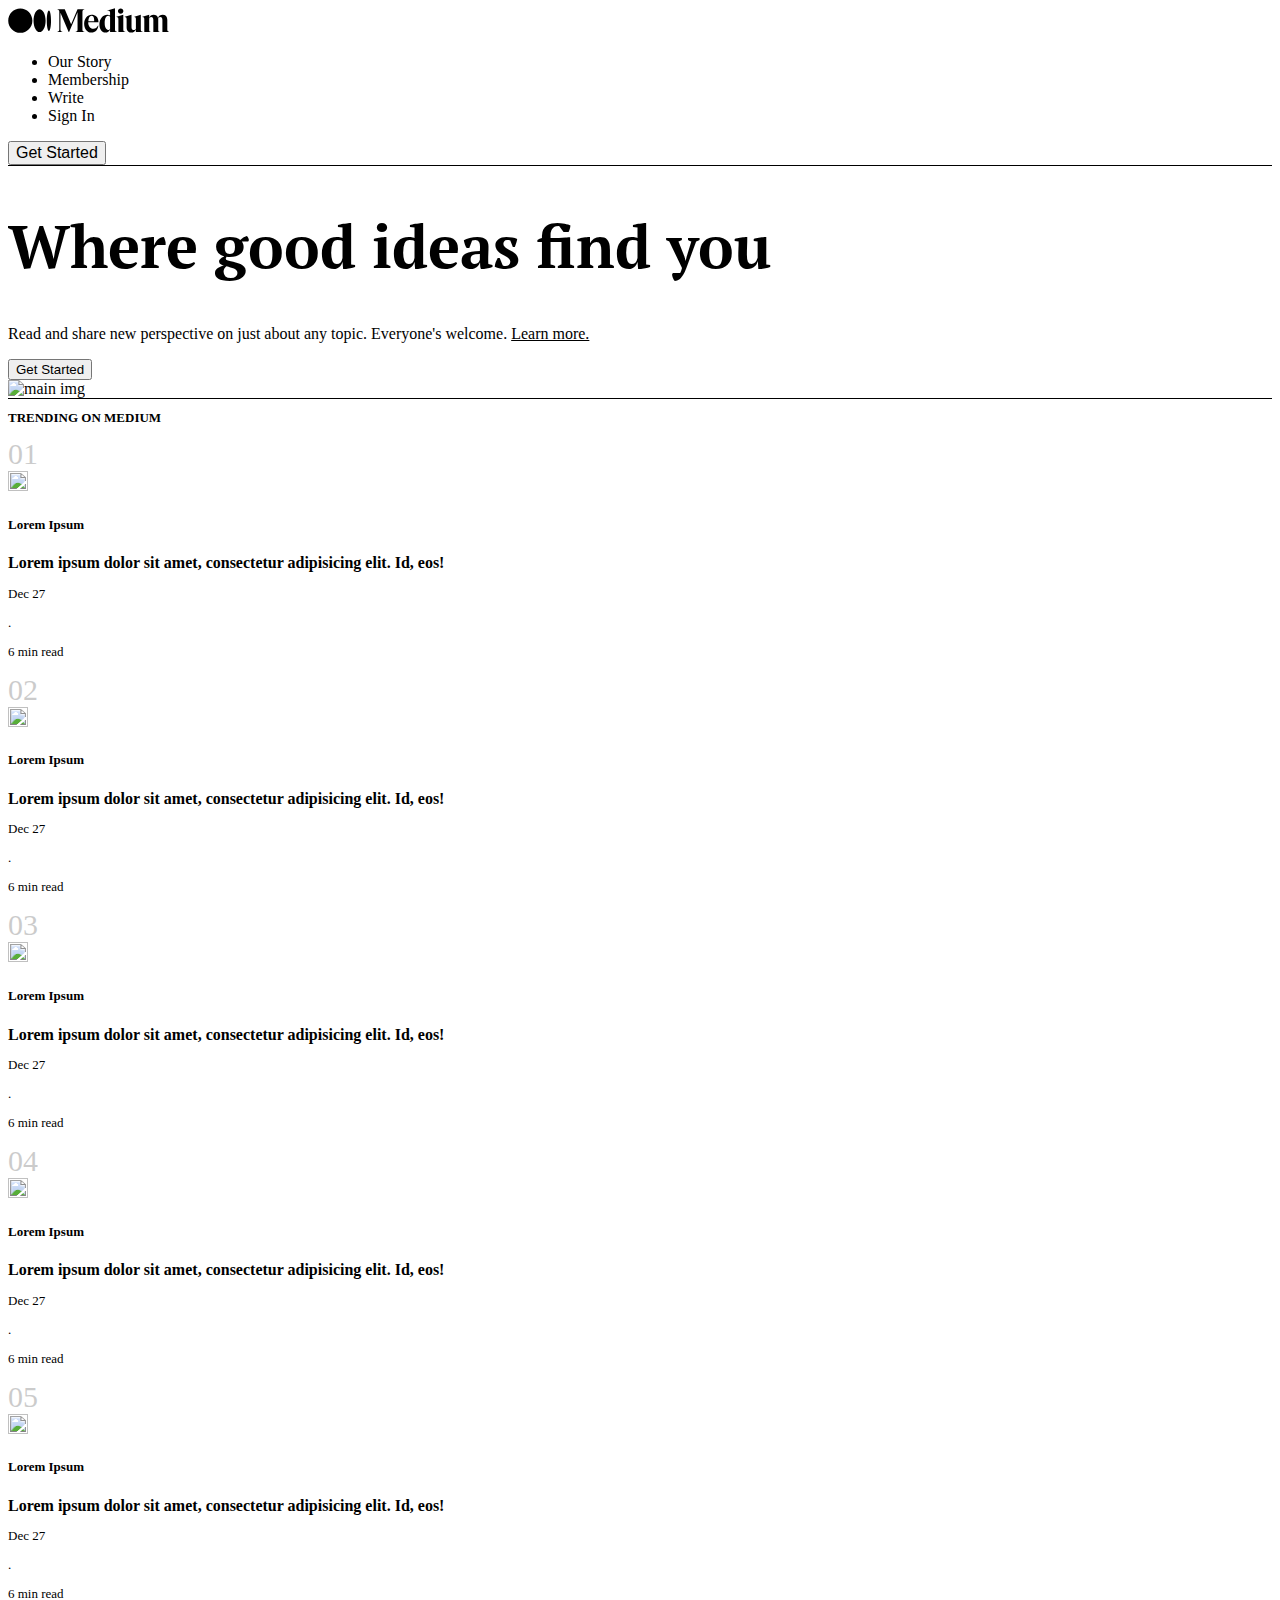
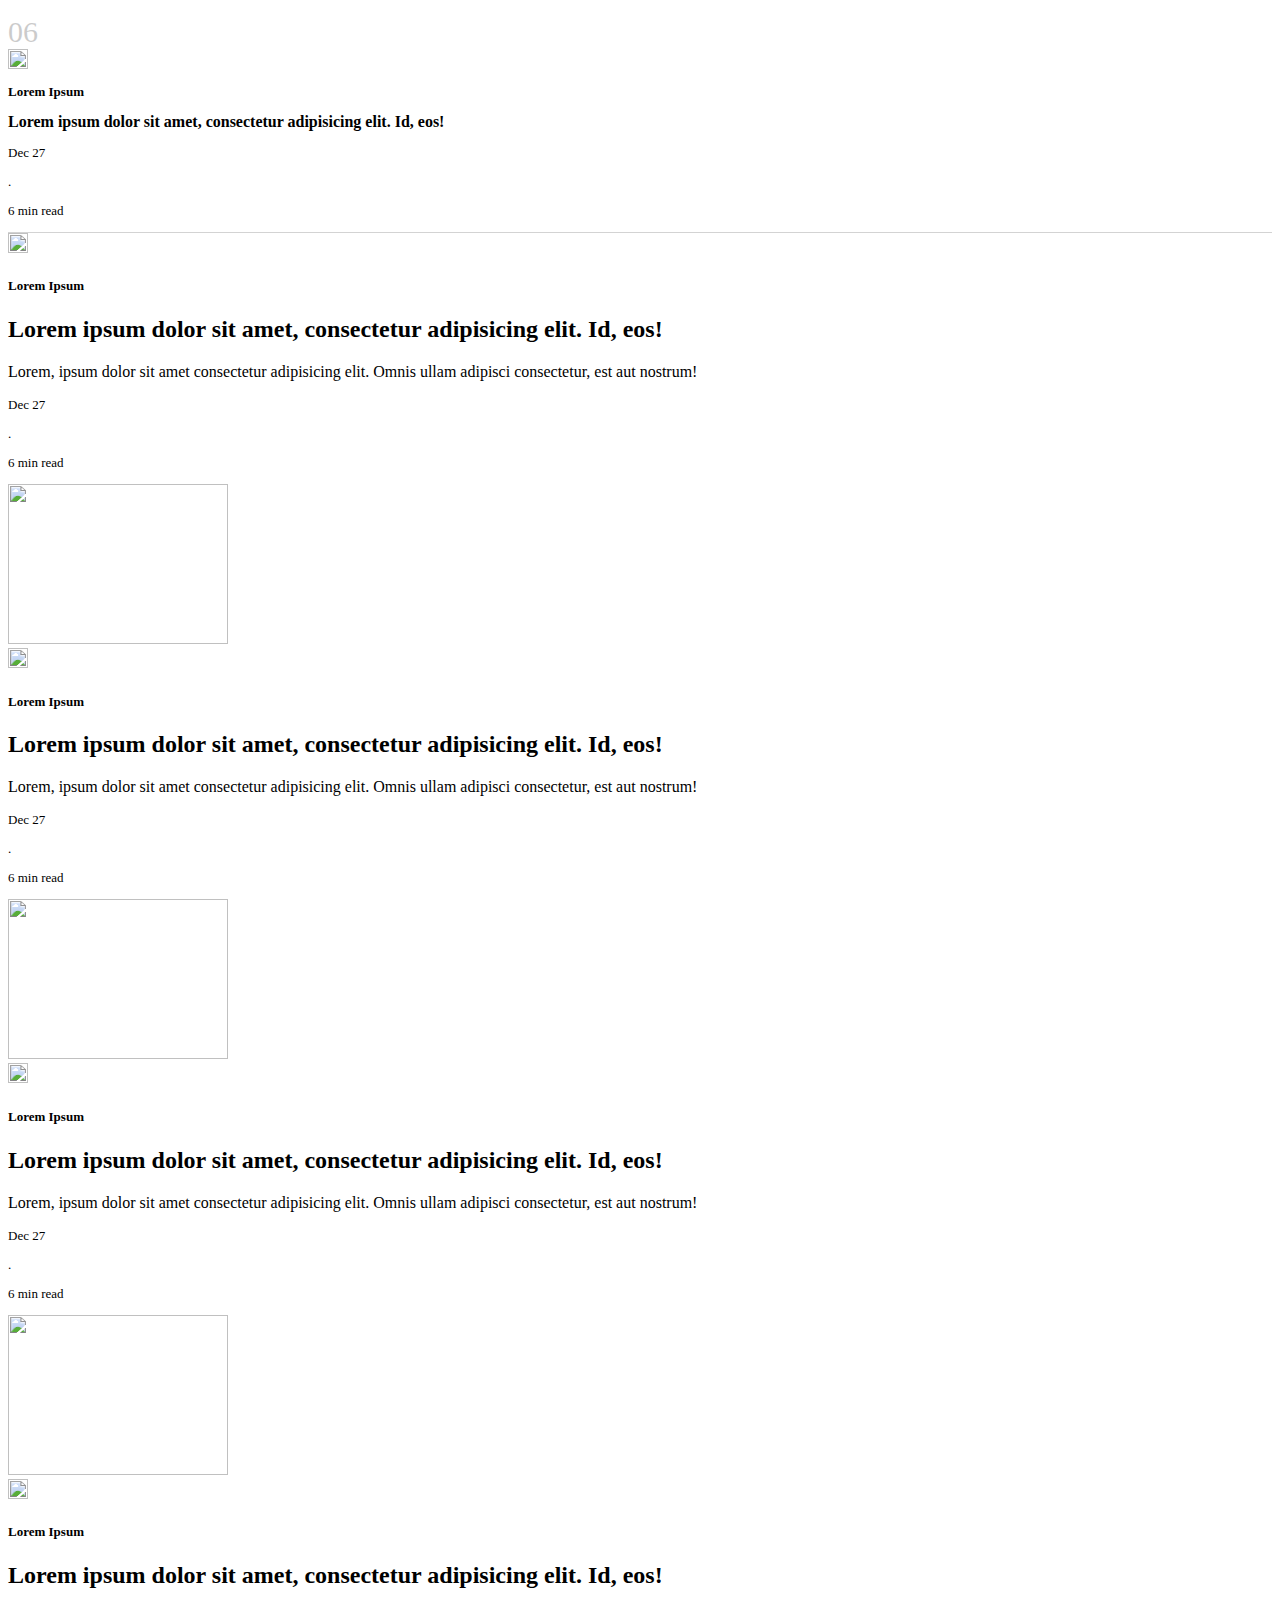
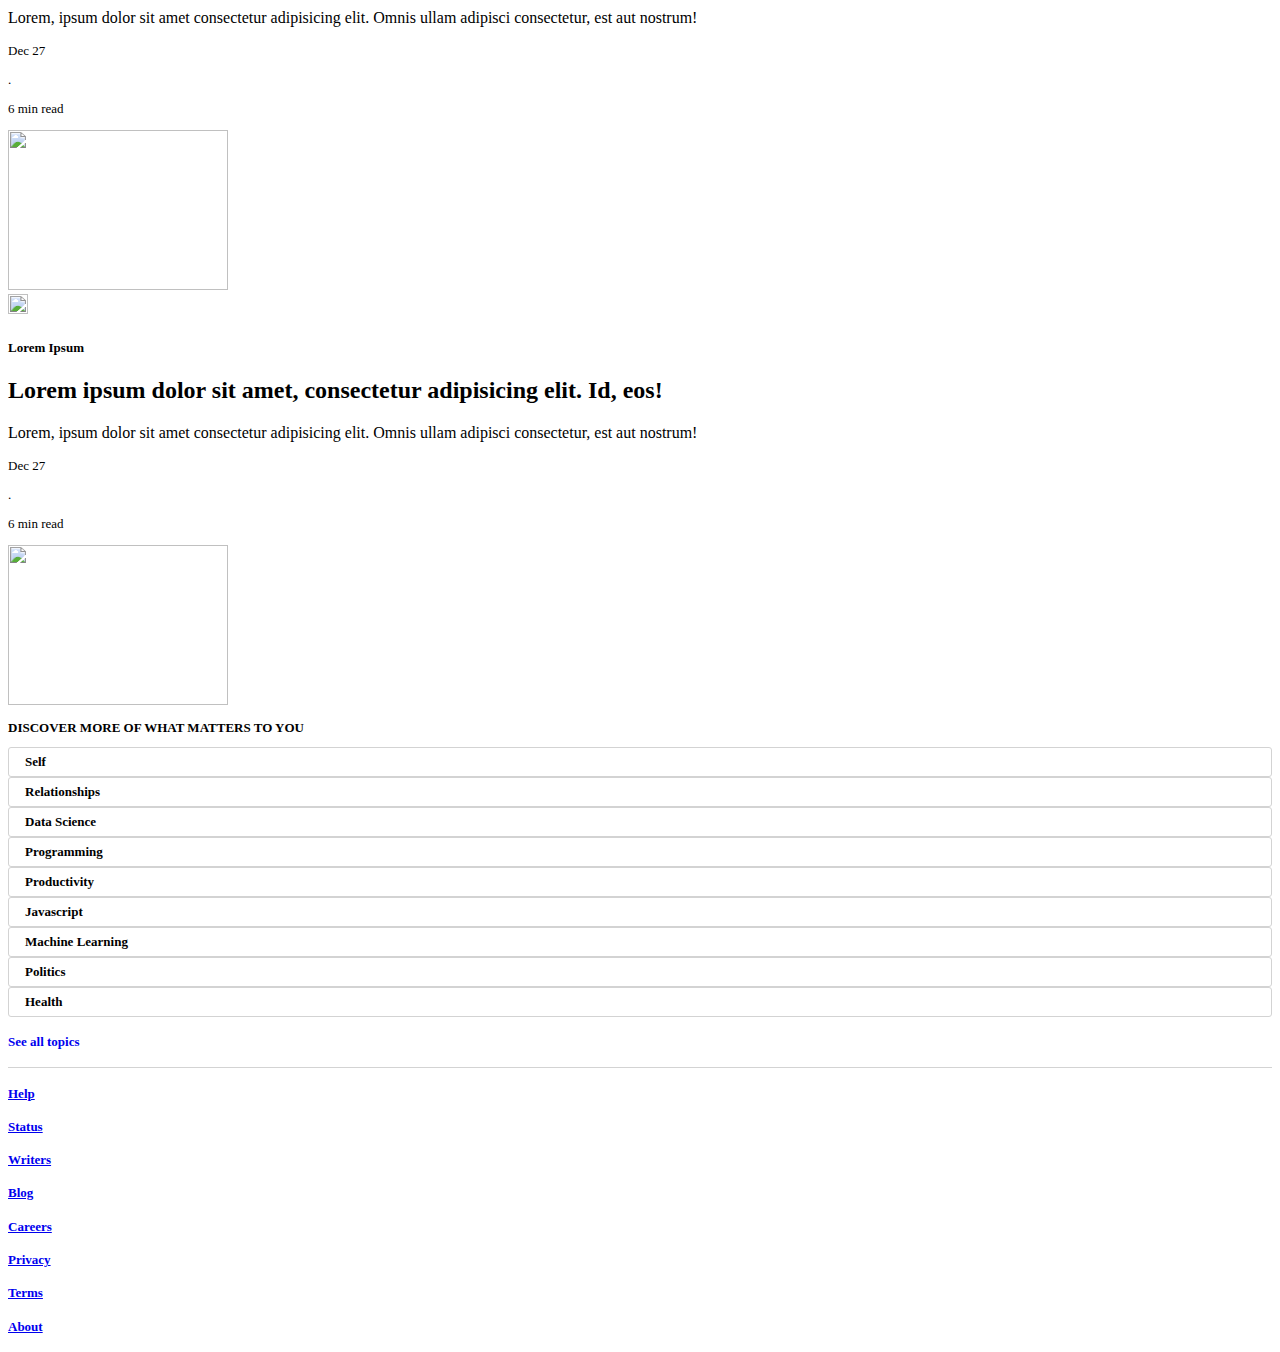
==== assignment/user.html @ 137bc323 "Make of login page and user page" ====
<!DOCTYPE html>
<html lang="en">
<head>
    <meta charset="UTF-8">
    <meta http-equiv="X-UA-Compatible" content="IE=edge">
    <meta name="viewport" content="width=device-width, initial-scale=1.0">
    <title>Medium Clone</title>
    <link rel="stylesheet" href="user.css">
    <link rel="stylesheet" href="https://cdn.jsdelivr.net/npm/bootstrap@4.5.3/dist/css/bootstrap.min.css" integrity="sha384-TX8t27EcRE3e/ihU7zmQxVncDAy5uIKz4rEkgIXeMed4M0jlfIDPvg6uqKI2xXr2" crossorigin="anonymous">
    <script src="https://kit.fontawesome.com/a5d5d09acd.js" crossorigin="anonymous"></script>
    <link rel="preconnect" href="https://fonts.googleapis.com">
    <link rel="preconnect" href="https://fonts.gstatic.com" crossorigin>
    <link href="https://fonts.googleapis.com/css2?family=PT+Serif&display=swap" rel="stylesheet">
</head>
<body>
    <!-- Hero-Start -->
    <div class="hero bg-warning">
        <!-- Navbar-Start -->
        <nav class="navbar navbar-expand fixed-top bg-warning">
            <div class="container py-2 px-2">
                <div class="left navbar-nav">
                    <a class="navbar-brand" href="#">
                        <svg viewBox="0 0 3940 610" style="height: 25px;">
                            <path
                                d="M594.79 308.2c0 163.76-131.85 296.52-294.5 296.52S5.8 472 5.8 308.2 137.65 11.69 300.29 11.69s294.5 132.75 294.5 296.51M917.86 308.2c0 154.16-65.93 279.12-147.25 279.12s-147.25-125-147.25-279.12S689.29 29.08 770.61 29.08s147.25 125 147.25 279.12M1050 308.2c0 138.12-23.19 250.08-51.79 250.08s-51.79-112-51.79-250.08 23.19-250.08 51.8-250.08S1050 170.09 1050 308.2M1862.77 37.4l.82-.18v-6.35h-167.48l-155.51 365.5-155.51-365.5h-180.48v6.35l.81.18c30.57 6.9 46.09 17.19 46.09 54.3v434.45c0 37.11-15.58 47.4-46.15 54.3l-.81.18V587H1327v-6.35l-.81-.18c-30.57-6.9-46.09-17.19-46.09-54.3V116.9L1479.87 587h11.33l205.59-483.21V536.9c-2.62 29.31-18 38.36-45.68 44.61l-.82.19v6.3h213.3v-6.3l-.82-.19c-27.71-6.25-43.46-15.3-46.08-44.61l-.14-445.2h.14c0-37.11 15.52-47.4 46.08-54.3m97.43 287.8c3.49-78.06 31.52-134.4 78.56-135.37 14.51.24 26.68 5 36.14 14.16 20.1 19.51 29.55 60.28 28.09 121.21zm-2.11 22h250v-1.05c-.71-59.69-18-106.12-51.34-138-28.82-27.55-71.49-42.71-116.31-42.71h-1c-23.26 0-51.79 5.64-72.09 15.86-23.11 10.7-43.49 26.7-60.45 47.7-27.3 33.83-43.84 79.55-47.86 130.93-.13 1.54-.24 3.08-.35 4.62s-.18 2.92-.25 4.39a332.64 332.64 0 0 0-.36 21.69C1860.79 507 1923.65 600 2035.3 600c98 0 155.07-71.64 169.3-167.8l-7.19-2.53c-25 51.68-69.9 83-121 79.18-69.76-5.22-123.2-75.95-118.35-161.63m532.69 157.68c-8.2 19.45-25.31 30.15-48.24 30.15s-43.89-15.74-58.78-44.34c-16-30.7-24.42-74.1-24.42-125.51 0-107 33.28-176.21 84.79-176.21 21.57 0 38.55 10.7 46.65 29.37zm165.84 76.28c-30.57-7.23-46.09-18-46.09-57V5.28L2424.77 60v6.7l1.14-.09c25.62-2.07 43 1.47 53.09 10.79 7.9 7.3 11.75 18.5 11.75 34.26v71.14c-18.31-11.69-40.09-17.38-66.52-17.38-53.6 0-102.59 22.57-137.92 63.56-36.83 42.72-56.3 101.1-56.3 168.81C2230 518.72 2289.53 600 2378.13 600c51.83 0 93.53-28.4 112.62-76.3V588h166.65v-6.66zm159.29-505.33c0-37.76-28.47-66.24-66.24-66.24-37.59 0-67 29.1-67 66.24s29.44 66.24 67 66.24c37.77 0 66.24-28.48 66.24-66.24m43.84 505.33c-30.57-7.23-46.09-18-46.09-57h-.13V166.65l-166.66 47.85v6.5l1 .09c36.06 3.21 45.93 15.63 45.93 57.77V588h166.8v-6.66zm427.05 0c-30.57-7.23-46.09-18-46.09-57V166.65L3082 212.92v6.52l.94.1c29.48 3.1 38 16.23 38 58.56v226c-9.83 19.45-28.27 31-50.61 31.78-36.23 0-56.18-24.47-56.18-68.9V166.66l-166.66 47.85V221l1 .09c36.06 3.2 45.94 15.62 45.94 57.77v191.27a214.48 214.48 0 0 0 3.47 39.82l3 13.05c14.11 50.56 51.08 77 109 77 49.06 0 92.06-30.37 111-77.89v66h166.66v-6.66zM3934.2 588v-6.67l-.81-.19c-33.17-7.65-46.09-22.07-46.09-51.43v-243.2c0-75.83-42.59-121.09-113.93-121.09-52 0-95.85 30.05-112.73 76.86-13.41-49.6-52-76.86-109.06-76.86-50.12 0-89.4 26.45-106.25 71.13v-69.87l-166.66 45.89v6.54l1 .09c35.63 3.16 45.93 15.94 45.93 57V588h155.5v-6.66l-.82-.2c-26.46-6.22-35-17.56-35-46.66V255.72c7-16.35 21.11-35.72 49-35.72 34.64 0 52.2 24 52.2 71.28V588h155.54v-6.66l-.82-.2c-26.46-6.22-35-17.56-35-46.66v-248a160.45 160.45 0 0 0-2.2-27.68c7.42-17.77 22.34-38.8 51.37-38.8 35.13 0 52.2 23.31 52.2 71.28V588z">
                            </path>
                        </svg>
                    </a>
                </div>
                <div class="right navbar-nav">
                    <ul class="navbar-nav">
                        <li class="nav-item pr-2">
                            <a href="#" class="nav-link">Our Story</a>
                        </li>
                        <li class="nav-item pr-2">
                            <a href="#" class="nav-link">Membership</a>
                        </li>
                        <li class="nav-item pr-2">
                            <a href="#" class="nav-link">Write</a>
                        </li>
                        <li class="nav-item pr-2">
                            <a href="#" class="nav-link">Sign In</a>
                        </li>
                    </ul>
                    <button class="btn btn-dark nav-item">Get Started</button>
                </div>
            </div>
        </nav>
        <!-- Navbar-End -->

        <!-- Hero-Area-Start -->
        <div class="hero-area pt-5">
            <div class="container">
                <div class="row pb-5 pt-5">
                    <div class="main-text col-6 pt-5">
                        <h1 class="title pb-5">Where good ideas find you</h1>
                        <p>Read and share new perspective on just about any
                            topic. Everyone's welcome. <a href="#">Learn more.</a>
                        </p>
                        <button class="btn btn-outline-dark py-2 px-4">Get Started</button>
                    </div>
                    <div class="img col-6">
                        <img src="images/main-img.jpg" alt="main img">
                    </div>
                </div>
            </div>
        </div>
        <!-- Hero-Area-End -->
    </div>
    <!-- Hero-End -->

    <!-- Trends-Part-Start -->
    <div class="trends">
        <div class="container pt-5 pb-2">
            <div class="trends-text" style="display: flex;">
                <i class="fa-solid fa-arrow-trend-up"></i>
                <h2 class="ml-3">TRENDING ON MEDIUM</h2>
            </div>
            <div class="row">
                <div class="trend-blog d-flex mt-3 col-4">
                    <div class="trend-blog-number text-muted font-weight-bold mr-3">01</div>
                    <div class="trend-blog-content d-flex flex-column mt-2">
                        <div class="trend-blog-profile d-flex">
                            <img class="rounded-circle mt-1" src="https://picsum.photos/id/237/200/300" alt="" style="width: 20px; height: 20px">
                            <h5 class="ml-2 mt-1" style="font-size:small">Lorem Ipsum</h5>
                        </div>
                        <h2>Lorem ipsum dolor sit amet, consectetur adipisicing elit. Id, eos!</h2>
                        <div class="trend-blog-date d-flex text-secondary" style="font-size: small;">
                            <p>Dec 27</p>
                            <p class="mx-2 mb-5">.</p>
                            <p>6 min read</p>
                            <i class="fa-sharp fa-solid fa-star ml-2 mt-1" style="font-size: 10px;"></i>
                        </div>
                    </div>
                </div>
                <div class="trend-blog d-flex mt-3 col-4">
                    <div class="trend-blog-number text-muted font-weight-bold mr-3">02</div>
                    <div class="trend-blog-content d-flex flex-column mt-2">
                        <div class="trend-blog-profile d-flex">
                            <img class="rounded-circle mt-1" src="https://picsum.photos/id/238/200/300" alt="" style="width: 20px; height: 20px">
                            <h5 class="ml-2 mt-1" style="font-size:small">Lorem Ipsum</h5>
                        </div>
                        <h2>Lorem ipsum dolor sit amet, consectetur adipisicing elit. Id, eos!</h2>
                        <div class="trend-blog-date d-flex text-secondary" style="font-size: small;">
                            <p>Dec 27</p>
                            <p class="mx-2 mb-5">.</p>
                            <p>6 min read</p>
                            <i class="fa-sharp fa-solid fa-star ml-2 mt-1" style="font-size: 10px;"></i>
                        </div>
                    </div>
                </div>
                <div class="trend-blog d-flex mt-3 col-4">
                    <div class="trend-blog-number text-muted font-weight-bold mr-3">03</div>
                    <div class="trend-blog-content d-flex flex-column mt-2">
                        <div class="trend-blog-profile d-flex">
                            <img class="rounded-circle mt-1" src="https://picsum.photos/id/239/200/300" alt="" style="width: 20px; height: 20px">
                            <h5 class="ml-2 mt-1" style="font-size:small">Lorem Ipsum</h5>
                        </div>
                        <h2>Lorem ipsum dolor sit amet, consectetur adipisicing elit. Id, eos!</h2>
                        <div class="trend-blog-date d-flex text-secondary" style="font-size: small;">
                            <p>Dec 27</p>
                            <p class="mx-2 mb-5">.</p>
                            <p>6 min read</p>
                            <i class="fa-sharp fa-solid fa-star ml-2 mt-1" style="font-size: 10px;"></i>
                        </div>
                    </div>
                </div>
                <div class="trend-blog d-flex mt-3 col-4">
                    <div class="trend-blog-number text-muted font-weight-bold mr-3">04</div>
                    <div class="trend-blog-content d-flex flex-column mt-2">
                        <div class="trend-blog-profile d-flex">
                            <img class="rounded-circle mt-1" src="https://picsum.photos/id/240/200/300" alt="" style="width: 20px; height: 20px">
                            <h5 class="ml-2 mt-1" style="font-size:small">Lorem Ipsum</h5>
                        </div>
                        <h2>Lorem ipsum dolor sit amet, consectetur adipisicing elit. Id, eos!</h2>
                        <div class="trend-blog-date d-flex text-secondary" style="font-size: small;">
                            <p>Dec 27</p>
                            <p class="mx-2 mb-5">.</p>
                            <p>6 min read</p>
                            <i class="fa-sharp fa-solid fa-star ml-2 mt-1" style="font-size: 10px;"></i>
                        </div>
                    </div>
                </div>
                <div class="trend-blog d-flex mt-3 col-4">
                    <div class="trend-blog-number text-muted font-weight-bold mr-3">05</div>
                    <div class="trend-blog-content d-flex flex-column mt-2">
                        <div class="trend-blog-profile d-flex">
                            <img class="rounded-circle mt-1" src="https://picsum.photos/id/241/200/300" alt="" style="width: 20px; height: 20px">
                            <h5 class="ml-2 mt-1" style="font-size:small">Lorem Ipsum</h5>
                        </div>
                        <h2>Lorem ipsum dolor sit amet, consectetur adipisicing elit. Id, eos!</h2>
                        <div class="trend-blog-date d-flex text-secondary" style="font-size: small;">
                            <p>Dec 27</p>
                            <p class="mx-2 mb-5">.</p>
                            <p>6 min read</p>
                            <i class="fa-sharp fa-solid fa-star ml-2 mt-1" style="font-size: 10px;"></i>
                        </div>
                    </div>
                </div>
                <div class="trend-blog d-flex mt-3 col-4">
                    <div class="trend-blog-number text-muted font-weight-bold mr-3">06</div>
                    <div class="trend-blog-content d-flex flex-column mt-2">
                        <div class="trend-blog-profile d-flex">
                            <img class="rounded-circle mt-1" src="https://picsum.photos/id/242/200/300" alt="" style="width: 20px; height: 20px">
                            <h2 class="ml-2 mt-1" style="font-size:small">Lorem Ipsum</h2>
                        </div>
                        <h2>Lorem ipsum dolor sit amet, consectetur adipisicing elit. Id, eos!</h2>
                        <div class="trend-blog-date d-flex text-secondary" style="font-size: small;">
                            <p>Dec 27</p>
                            <p class="mx-2 mb-5">.</p>
                            <p>6 min read</p>
                            <i class="fa-sharp fa-solid fa-star ml-2 mt-1" style="font-size: 10px;"></i>
                        </div>
                    </div>
                </div>
            </div>
        </div>
    </div>
    <!-- Trends-Part-End -->

    <!-- Content-Start -->
    <div class="content container">
        <div class="row mt-5">
            <!-- Content-Left-Start -->
            <div class="content-left col-8">
                <div class="blog d-flex">
                    <div class="right">
                        <div class="blog-content d-flex flex-column">
                            <div class="blog-profile d-flex">
                                <img class="rounded-circle mt-1" src="https://picsum.photos/id/242/200/300" alt="" style="width: 20px; height: 20px">
                                <h5 class="ml-2 mt-1" style="font-size:small">Lorem Ipsum</h5>
                            </div>
                            <h2>Lorem ipsum dolor sit amet, consectetur adipisicing elit. Id, eos!</h2>
                            <p class="mb-1 text-muted">Lorem, ipsum dolor sit amet consectetur adipisicing elit. Omnis ullam adipisci consectetur, est aut nostrum!</p>
                            <div class="date-mark d-flex">
                                <div class="blog-date d-flex text-secondary" style="font-size: small;">
                                    <p>Dec 27</p>
                                    <p class="mx-2 mb-5">.</p>
                                    <p>6 min read</p>
                                    <i class="fa-sharp fa-solid fa-star ml-2 mt-1" style="font-size: 10px;"></i>
                                </div>
                                <div class="bookmark ml-auto">
                                    <i class="fa-regular fa-bookmark"></i>
                                </div>
                            </div>
                        </div>
                    </div>
                    <div class="ms-auto ml-4">
                        <img src="https://picsum.photos/id/114/200/300" style="height: 160px;width:220px" alt="">
                    </div>    
                </div>
                <div class="blog d-flex">
                    <div class="right">
                        <div class="blog-content d-flex flex-column">
                            <div class="blog-profile d-flex">
                                <img class="rounded-circle mt-1" src="https://picsum.photos/id/243/200/300" alt="" style="width: 20px; height: 20px">
                                <h5 class="ml-2 mt-1" style="font-size:small">Lorem Ipsum</h5>
                            </div>
                            <h2>Lorem ipsum dolor sit amet, consectetur adipisicing elit. Id, eos!</h2>
                            <p class="mb-1 text-muted">Lorem, ipsum dolor sit amet consectetur adipisicing elit. Omnis ullam adipisci consectetur, est aut nostrum!</p>
                            <div class="date-mark d-flex">
                                <div class="blog-date d-flex text-secondary" style="font-size: small;">
                                    <p>Dec 27</p>
                                    <p class="mx-2 mb-5">.</p>
                                    <p>6 min read</p>
                                    <i class="fa-sharp fa-solid fa-star ml-2 mt-1" style="font-size: 10px;"></i>
                                </div>
                                <div class="bookmark ml-auto">
                                    <i class="fa-regular fa-bookmark"></i>
                                </div>
                            </div>
                        </div>
                    </div>
                    <div class="ms-auto ml-4">
                        <img src="https://picsum.photos/id/113/200/300" style="height: 160px;width:220px" alt="">
                    </div>    
                </div>
                <div class="blog d-flex">
                    <div class="right">
                        <div class="blog-content d-flex flex-column">
                            <div class="blog-profile d-flex">
                                <img class="rounded-circle mt-1" src="https://picsum.photos/id/244/200/300" alt="" style="width: 20px; height: 20px">
                                <h5 class="ml-2 mt-1" style="font-size:small">Lorem Ipsum</h5>
                            </div>
                            <h2>Lorem ipsum dolor sit amet, consectetur adipisicing elit. Id, eos!</h2>
                            <p class="mb-1 text-muted">Lorem, ipsum dolor sit amet consectetur adipisicing elit. Omnis ullam adipisci consectetur, est aut nostrum!</p>
                            <div class="date-mark d-flex">
                                <div class="blog-date d-flex text-secondary" style="font-size: small;">
                                    <p>Dec 27</p>
                                    <p class="mx-2 mb-5">.</p>
                                    <p>6 min read</p>
                                    <i class="fa-sharp fa-solid fa-star ml-2 mt-1" style="font-size: 10px;"></i>
                                </div>
                                <div class="bookmark ml-auto">
                                    <i class="fa-regular fa-bookmark"></i>
                                </div>
                            </div>
                        </div>
                    </div>
                    <div class="ms-auto ml-4">
                        <img src="https://picsum.photos/id/112/200/300" style="height: 160px;width:220px" alt="">
                    </div>    
                </div>
                <div class="blog d-flex">
                    <div class="right">
                        <div class="blog-content d-flex flex-column">
                            <div class="blog-profile d-flex">
                                <img class="rounded-circle mt-1" src="https://picsum.photos/id/248/200/300" alt="" style="width: 20px; height: 20px">
                                <h5 class="ml-2 mt-1" style="font-size:small">Lorem Ipsum</h5>
                            </div>
                            <h2>Lorem ipsum dolor sit amet, consectetur adipisicing elit. Id, eos!</h2>
                            <p class="mb-1 text-muted">Lorem, ipsum dolor sit amet consectetur adipisicing elit. Omnis ullam adipisci consectetur, est aut nostrum!</p>
                            <div class="date-mark d-flex">
                                <div class="blog-date d-flex text-secondary" style="font-size: small;">
                                    <p>Dec 27</p>
                                    <p class="mx-2 mb-5">.</p>
                                    <p>6 min read</p>
                                    <i class="fa-sharp fa-solid fa-star ml-2 mt-1" style="font-size: 10px;"></i>
                                </div>
                                <div class="bookmark ml-auto">
                                    <i class="fa-regular fa-bookmark"></i>
                                </div>
                            </div>
                        </div>
                    </div>
                    <div class="ms-auto ml-4">
                        <img src="https://picsum.photos/id/111/200/300" style="height: 160px;width:220px" alt="">
                    </div>    
                </div>
                <div class="blog d-flex">
                    <div class="right">
                        <div class="blog-content d-flex flex-column">
                            <div class="blog-profile d-flex">
                                <img class="rounded-circle mt-1" src="https://picsum.photos/id/249/200/300" alt="" style="width: 20px; height: 20px">
                                <h5 class="ml-2 mt-1" style="font-size:small">Lorem Ipsum</h5>
                            </div>
                            <h2>Lorem ipsum dolor sit amet, consectetur adipisicing elit. Id, eos!</h2>
                            <p class="mb-1 text-muted">Lorem, ipsum dolor sit amet consectetur adipisicing elit. Omnis ullam adipisci consectetur, est aut nostrum!</p>
                            <div class="date-mark d-flex">
                                <div class="blog-date d-flex text-secondary" style="font-size: small;">
                                    <p>Dec 27</p>
                                    <p class="mx-2 mb-5">.</p>
                                    <p>6 min read</p>
                                    <i class="fa-sharp fa-solid fa-star ml-2 mt-1" style="font-size: 10px;"></i>
                                </div>
                                <div class="bookmark ml-auto">
                                    <i class="fa-regular fa-bookmark"></i>
                                </div>
                            </div>
                        </div>
                    </div>
                    <div class="ms-auto ml-4">
                        <img src="https://picsum.photos/id/110/200/300" style="height: 160px;width:220px" alt="">
                    </div>    
                </div>
            </div>
            <!-- Content-Left-End -->

            <!-- Content-Right-Start -->
            <div class="content-right col-4">
                <h2>DISCOVER MORE OF WHAT MATTERS TO YOU</h2>
                <div class="buttons row ml-1 mt-3">
                    <div class="button mr-2 mb-2">
                        <a href="#" class="text-secondary"><h4>Self</h4></a>
                    </div>
                    <div class="button mr-2 mb-2">
                        <a href="#" class="text-secondary"><h4>Relationships</h4></a>
                    </div>
                    <div class="button mr-2 mb-2">
                        <a href="#" class="text-secondary"><h4>Data Science</h4></a>
                    </div>
                    <div class="button mr-2 mb-2">
                        <a href="#" class="text-secondary"><h4>Programming</h4></a>
                    </div>
                    <div class="button mr-2 mb-2">
                        <a href="#" class="text-secondary"><h4>Productivity</h4></a>
                    </div>
                    <div class="button mr-2 mb-2">
                        <a href="#" class="text-secondary"><h4>Javascript</h4></a>
                    </div>
                    <div class="button mr-2 mb-2">
                        <a href="#" class="text-secondary"><h4>Machine Learning</h4></a>
                    </div>
                    <div class="button mr-2 mb-2">
                        <a href="#" class="text-secondary"><h4>Politics</h4></a>
                    </div>
                    <div class="button mr-2 mb-2">
                        <a href="#" class="text-secondary"><h4>Health</h4></a>
                    </div>
                </div>
                <div class="see-all my-4">
                    <a href="#"><h4 class="text-success">See all topics</h4></a>
                </div>
                <div class="sub-line"></div>
                <div class="tags row mt-4">
                    <a href="#"><h4 class="text-secondary col-2">Help</h4></a>
                    <a href="#"><h4 class="text-secondary col-2">Status</h4></a>
                    <a href="#"><h4 class="text-secondary col-2">Writers</h4></a>
                    <a href="#"><h4 class="text-secondary col-2">Blog</h4></a>
                    <a href="#"><h4 class="text-secondary col-2">Careers</h4></a>
                    <a href="#"><h4 class="text-secondary col-2">Privacy</h4></a>
                    <a href="#"><h4 class="text-secondary col-2">Terms</h4></a>
                    <a href="#"><h4 class="text-secondary col-2">About</h4></a>
                </div>
            </div>
            <!-- Content-Right-End -->
        </div>
    </div>
    <!-- Content-End -->
</body>
</html>
---- assignment/user.css ----
nav {
    border-bottom: 1px solid black;
}

.navbar h2 {
    font-family: 'PT Serif', serif;
}

.title {
    font-family: 'PT Serif', serif;
}

.right .nav-item {
    font-size: medium;
}

li a {
    color: inherit;
    text-decoration: none;
}

.hero-area {
    border-bottom: 1px solid black;
}

p a {
    text-decoration: underline;
    color: inherit;
}

.title {
    font-size: 60px;
}

.trends {
    border-bottom: 1px solid lightgrey;
}

.trends h2 {
    font-size: small;
    font-weight: bold;
}

.trend-blog-number {
    font-size: 30px;
    opacity: 0.2;
}

.trend-blog h2 {
    font-size: medium;
}

.blog-content h2 {
    font-size: x-large;
    font-weight: bold;
}

.fa-bookmark {
    opacity: 0.6;
}

.content-right h2 {
    font-size: small;
    font-weight: bold;
}

.button {
    border: 1px solid lightgrey;
    border-radius: 3px;
    padding: 6px 16px;
}

.button a {
    text-decoration: none;
    color: inherit;
}

.button h4 {
    font-size: small;
    margin: 0;
}

.sub-line {
    border-bottom: 1px solid lightgrey;
}

.see-all h4 {
    font-size: small;
}

.see-all a {
    text-decoration: none;
}

.tags h4 {
    font-size: small;
}
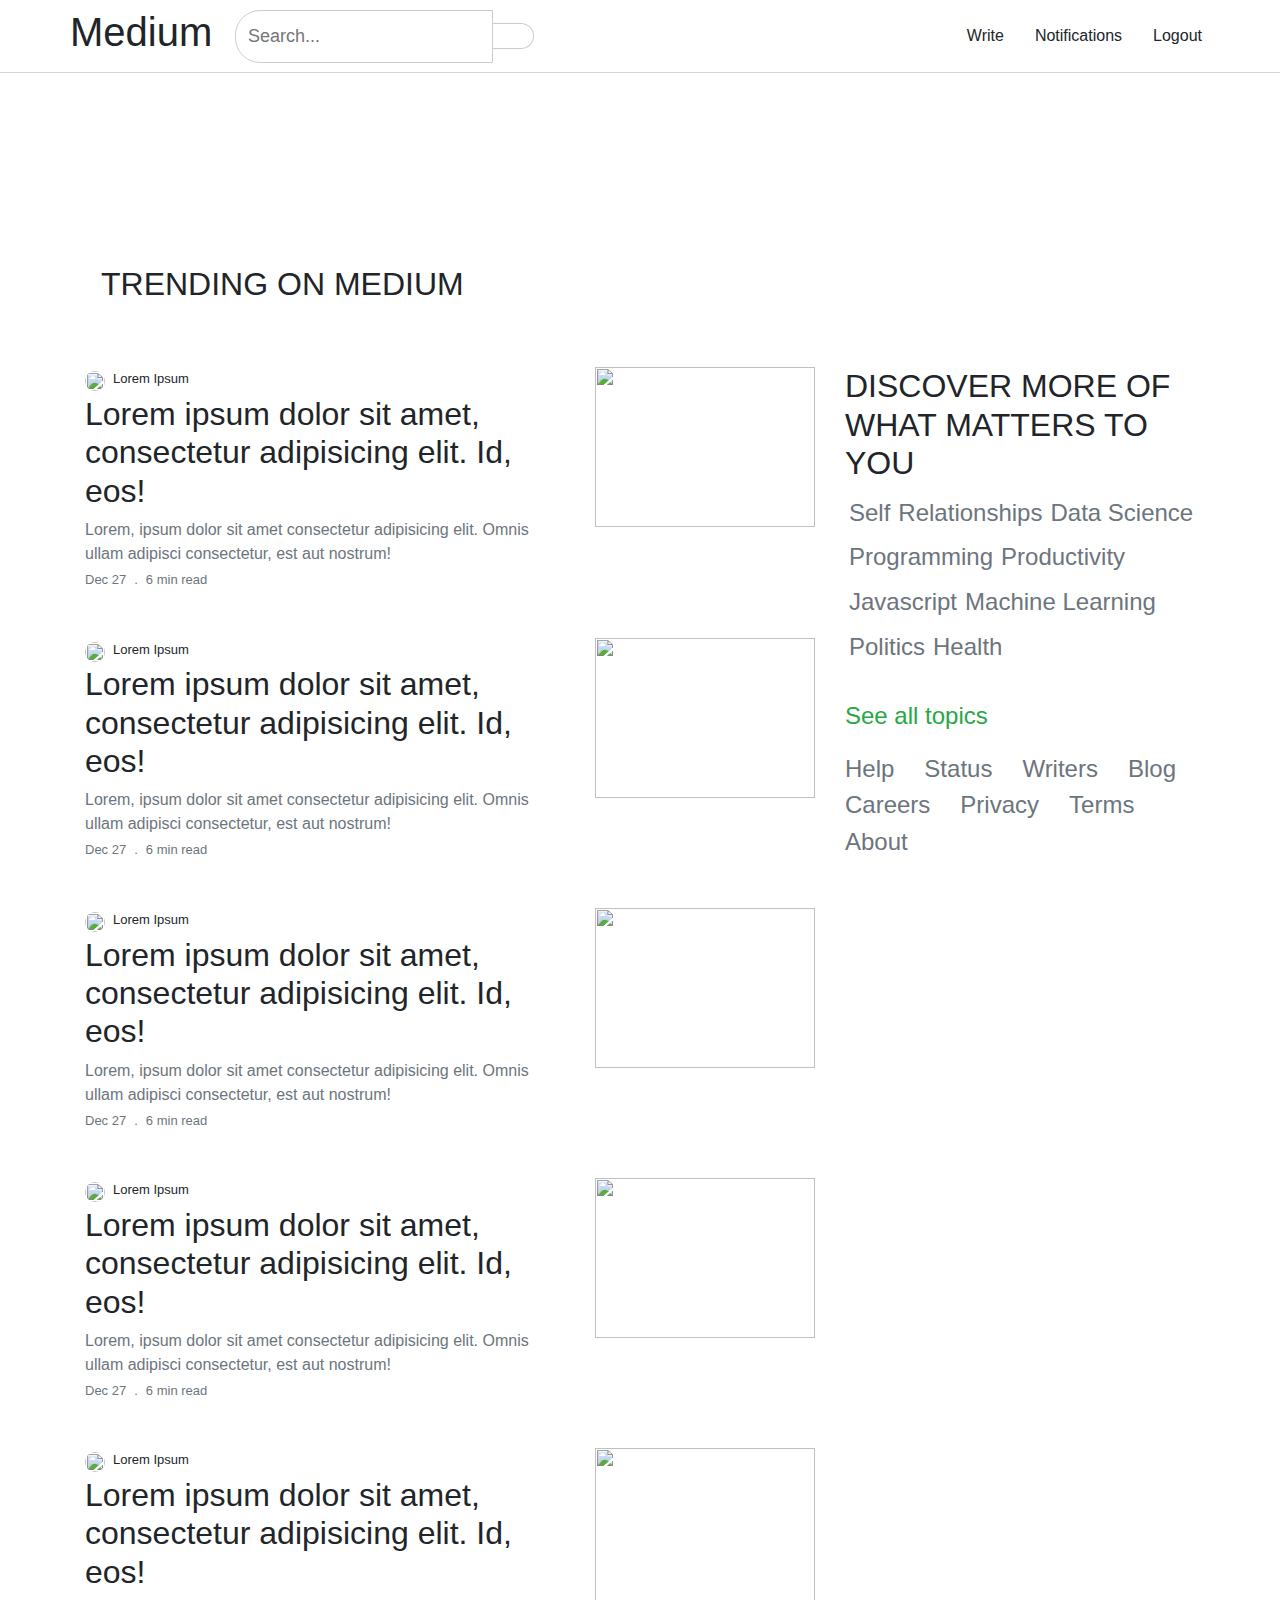
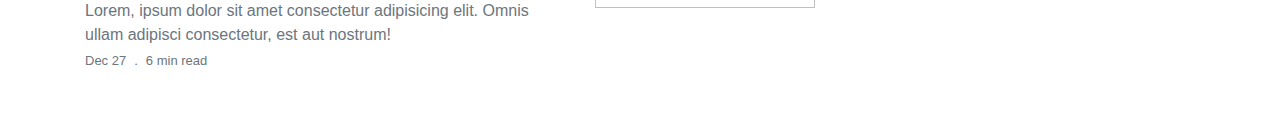
==== commit 86337772: "Create of user page" ====
--- a/assignment/user.html
+++ b/assignment/user.html
@@ -1,4 +1,3 @@
-
 <!DOCTYPE html>
 <html lang="en">
 <head>
@@ -6,68 +5,145 @@
     <meta http-equiv="X-UA-Compatible" content="IE=edge">
     <meta name="viewport" content="width=device-width, initial-scale=1.0">
     <title>Medium Clone</title>
-    <link rel="stylesheet" href="user.css">
-    <link rel="stylesheet" href="https://cdn.jsdelivr.net/npm/bootstrap@4.5.3/dist/css/bootstrap.min.css" integrity="sha384-TX8t27EcRE3e/ihU7zmQxVncDAy5uIKz4rEkgIXeMed4M0jlfIDPvg6uqKI2xXr2" crossorigin="anonymous">
+    <link rel="stylesheet" href="https://cdn.jsdelivr.net/npm/bootstrap@4.5.3/dist/css/bootstrap.min.css">
     <script src="https://kit.fontawesome.com/a5d5d09acd.js" crossorigin="anonymous"></script>
     <link rel="preconnect" href="https://fonts.googleapis.com">
     <link rel="preconnect" href="https://fonts.gstatic.com" crossorigin>
     <link href="https://fonts.googleapis.com/css2?family=PT+Serif&display=swap" rel="stylesheet">
+    <style>
+        .search-container {
+            display: flex;
+            align-items: center;
+            max-width: 2000px; /* Increased width */
+            margin-left: 2%;
+        }
+
+        .search-input {
+            flex: 1;
+            padding: 12px; /* Increased padding */
+            font-size: 18px; /* Increased font size */
+            border: 1px solid #ccc;
+            border-radius: 25px 0 0 25px; /* Rounded edges */
+        }
+
+        .search-button {
+            padding: 12px 20px; /* Increased padding */
+            border: 1px solid #ccc;
+            border-left: none;
+            background-color: white;
+            color: BLACK;
+            font-size: 18px; /* Increased font size */
+            border-radius: 0 25px 25px 0; /* Rounded edges */
+            cursor: pointer;
+        }
+
+        .search-button:hover {
+            background-color: #0056b3;
+        }
+
+        .search-button i {
+            margin: 0;
+        }
+
+        nav {
+            border-bottom: 1px solid lightgrey;
+            padding: 10px 0;
+        }
+
+        .navbar {
+            display: flex;
+            justify-content: space-between;
+            align-items: center;
+        }
+
+        .navbar-brand {
+            font-family: 'PT Serif', serif;
+            font-size: 24px;
+        }
+
+        .navbar-nav .nav-item {
+            font-size: medium;
+            margin-left: 15px;
+        }
+
+        .navbar-nav .nav-item a {
+            color: inherit;
+            text-decoration: none;
+        }
+
+        .right {
+            display: flex;
+            align-items: center;
+        }
+
+        .right .nav-item {
+            margin-left: 15px;
+        }
+    </style>
 </head>
 <body>
     <!-- Hero-Start -->
-    <div class="hero bg-warning">
+    <div class="hero">
         <!-- Navbar-Start -->
-        <nav class="navbar navbar-expand fixed-top bg-warning">
-            <div class="container py-2 px-2">
-                <div class="left navbar-nav">
-                    <a class="navbar-brand" href="#">
-                        <svg viewBox="0 0 3940 610" style="height: 25px;">
-                            <path
-                                d="M594.79 308.2c0 163.76-131.85 296.52-294.5 296.52S5.8 472 5.8 308.2 137.65 11.69 300.29 11.69s294.5 132.75 294.5 296.51M917.86 308.2c0 154.16-65.93 279.12-147.25 279.12s-147.25-125-147.25-279.12S689.29 29.08 770.61 29.08s147.25 125 147.25 279.12M1050 308.2c0 138.12-23.19 250.08-51.79 250.08s-51.79-112-51.79-250.08 23.19-250.08 51.8-250.08S1050 170.09 1050 308.2M1862.77 37.4l.82-.18v-6.35h-167.48l-155.51 365.5-155.51-365.5h-180.48v6.35l.81.18c30.57 6.9 46.09 17.19 46.09 54.3v434.45c0 37.11-15.58 47.4-46.15 54.3l-.81.18V587H1327v-6.35l-.81-.18c-30.57-6.9-46.09-17.19-46.09-54.3V116.9L1479.87 587h11.33l205.59-483.21V536.9c-2.62 29.31-18 38.36-45.68 44.61l-.82.19v6.3h213.3v-6.3l-.82-.19c-27.71-6.25-43.46-15.3-46.08-44.61l-.14-445.2h.14c0-37.11 15.52-47.4 46.08-54.3m97.43 287.8c3.49-78.06 31.52-134.4 78.56-135.37 14.51.24 26.68 5 36.14 14.16 20.1 19.51 29.55 60.28 28.09 121.21zm-2.11 22h250v-1.05c-.71-59.69-18-106.12-51.34-138-28.82-27.55-71.49-42.71-116.31-42.71h-1c-23.26 0-51.79 5.64-72.09 15.86-23.11 10.7-43.49 26.7-60.45 47.7-27.3 33.83-43.84 79.55-47.86 130.93-.13 1.54-.24 3.08-.35 4.62s-.18 2.92-.25 4.39a332.64 332.64 0 0 0-.36 21.69C1860.79 507 1923.65 600 2035.3 600c98 0 155.07-71.64 169.3-167.8l-7.19-2.53c-25 51.68-69.9 83-121 79.18-69.76-5.22-123.2-75.95-118.35-161.63m532.69 157.68c-8.2 19.45-25.31 30.15-48.24 30.15s-43.89-15.74-58.78-44.34c-16-30.7-24.42-74.1-24.42-125.51 0-107 33.28-176.21 84.79-176.21 21.57 0 38.55 10.7 46.65 29.37zm165.84 76.28c-30.57-7.23-46.09-18-46.09-57V5.28L2424.77 60v6.7l1.14-.09c25.62-2.07 43 1.47 53.09 10.79 7.9 7.3 11.75 18.5 11.75 34.26v71.14c-18.31-11.69-40.09-17.38-66.52-17.38-53.6 0-102.59 22.57-137.92 63.56-36.83 42.72-56.3 101.1-56.3 168.81C2230 518.72 2289.53 600 2378.13 600c51.83 0 93.53-28.4 112.62-76.3V588h166.65v-6.66zm159.29-505.33c0-37.76-28.47-66.24-66.24-66.24-37.59 0-67 29.1-67 66.24s29.44 66.24 67 66.24c37.77 0 66.24-28.48 66.24-66.24m43.84 505.33c-30.57-7.23-46.09-18-46.09-57h-.13V166.65l-166.66 47.85v6.5l1 .09c36.06 3.21 45.93 15.63 45.93 57.77V588h166.8v-6.66zm427.05 0c-30.57-7.23-46.09-18-46.09-57V166.65L3082 212.92v6.52l.94.1c29.48 3.1 38 16.23 38 58.56v226c-9.83 19.45-28.27 31-50.61 31.78-36.23 0-56.18-24.47-56.18-68.9V166.66l-166.66 47.85V221l1 .09c36.06 3.2 45.94 15.62 45.94 57.77v191.27a214.48 214.48 0 0 0 3.47 39.82l3 13.05c14.11 50.56 51.08 77 109 77 49.06 0 92.06-30.37 111-77.89v66h166.66v-6.66zM3934.2 588v-6.67l-.81-.19c-33.17-7.65-46.09-22.07-46.09-51.43v-243.2c0-75.83-42.59-121.09-113.93-121.09-52 0-95.85 30.05-112.73 76.86-13.41-49.6-52-76.86-109.06-76.86-50.12 0-89.4 26.45-106.25 71.13v-69.87l-166.66 45.89v6.54l1 .09c35.63 3.16 45.93 15.94 45.93 57V588h155.5v-6.66l-.82-.2c-26.46-6.22-35-17.56-35-46.66V255.72c7-16.35 21.11-35.72 49-35.72 34.64 0 52.2 24 52.2 71.28V588h155.54v-6.66l-.82-.2c-26.46-6.22-35-17.56-35-46.66v-248a160.45 160.45 0 0 0-2.2-27.68c7.42-17.77 22.34-38.8 51.37-38.8 35.13 0 52.2 23.31 52.2 71.28V588z">
-                            </path>
-                        </svg>
-                    </a>
-                </div>
-                <div class="right navbar-nav">
+        <nav class="navbar navbar-expand ">
+            <div class="container">
+                <!-- Logo/Brand -->
+                <h1>Medium</h1>
+                <!-- Search bar -->
+                <div class="search-container">
+                    <input type="text" class="search-input" placeholder="Search...">
+                    <button class="search-button">
+                        <i class="fas fa-search"></i>
+                    </button>
+                </div>
+                <!-- Navigation Links -->
+                <div class="right ml-auto">
                     <ul class="navbar-nav">
-                        <li class="nav-item pr-2">
-                            <a href="#" class="nav-link">Our Story</a>
-                        </li>
-                        <li class="nav-item pr-2">
-                            <a href="#" class="nav-link">Membership</a>
-                        </li>
-                        <li class="nav-item pr-2">
+                        <li class="nav-item">
                             <a href="#" class="nav-link">Write</a>
                         </li>
-                        <li class="nav-item pr-2">
-                            <a href="#" class="nav-link">Sign In</a>
+                        <li class="nav-item">
+                            <a href="#" class="nav-link">Notifications <i class="fas fa-bell"></i></a>
+                        </li>
+                        <li class="nav-item">
+                            <a href="#" class="nav-link">Logout</a>
                         </li>
                     </ul>
-                    <button class="btn btn-dark nav-item">Get Started</button>
                 </div>
             </div>
         </nav>
         <!-- Navbar-End -->
-
-        <!-- Hero-Area-Start -->
-        <div class="hero-area pt-5">
-            <div class="container">
-                <div class="row pb-5 pt-5">
-                    <div class="main-text col-6 pt-5">
-                        <h1 class="title pb-5">Where good ideas find you</h1>
-                        <p>Read and share new perspective on just about any
-                            topic. Everyone's welcome. <a href="#">Learn more.</a>
-                        </p>
-                        <button class="btn btn-outline-dark py-2 px-4">Get Started</button>
-                    </div>
-                    <div class="img col-6">
-                        <img src="images/main-img.jpg" alt="main img">
-                    </div>
-                </div>
-            </div>
+    </div>
+    <!-- Hero-End -->
+    <div class="content container">
+        <div class="row mt-5">
+            <!-- Content-Left-Start -->
+            <div class="content-left col-md-8">
+                <!-- Blog Entries Here -->
+            </div>
+            <!-- Content-Left-End -->
+    
+            <!-- Vertical Separator -->
+            <div class="vertical-separator"></div>
+    
+            <!-- Content-Right-Start -->
+            <div class="content-right col-md-4">
+                <!-- Right Sidebar Content Here -->
+            </div>
+            <!-- Content-Right-End -->
         </div>
-        <!-- Hero-Area-End -->
-    </div>
+    </div>
+    <!-- Content-End -->
+
+    <!-- Content-Start -->
+    <div class="container mt-5 pt-5">
+        <!-- Your content goes here -->
+    </div>
+    <!-- Content-End -->
+
+    <script src="https://cdn.jsdelivr.net/npm/@popperjs/core@2.11.6/dist/umd/popper.min.js" integrity="sha384-oBqDVmMz4fnFO9lvDz70maST79mjNDA9YHkYXw5EHGkP5M7G8MxlZ5ZKnzU5AmoG" crossorigin="anonymous"></script>
+    <script src="https://cdn.jsdelivr.net/npm/bootstrap@4.5.3/dist/js/bootstrap.min.js" integrity="sha384-4Q5E5JpFj4nH7bB8nVO7O4V/7yUb2X5gA5i5Tt7F7Tkp9r1iD0vGqM0wQ8HMW+Lg" crossorigin="anonymous"></script>
+
     <!-- Hero-End -->
 
     <!-- Trends-Part-Start -->
@@ -77,103 +153,6 @@
                 <i class="fa-solid fa-arrow-trend-up"></i>
                 <h2 class="ml-3">TRENDING ON MEDIUM</h2>
             </div>
-            <div class="row">
-                <div class="trend-blog d-flex mt-3 col-4">
-                    <div class="trend-blog-number text-muted font-weight-bold mr-3">01</div>
-                    <div class="trend-blog-content d-flex flex-column mt-2">
-                        <div class="trend-blog-profile d-flex">
-                            <img class="rounded-circle mt-1" src="https://picsum.photos/id/237/200/300" alt="" style="width: 20px; height: 20px">
-                            <h5 class="ml-2 mt-1" style="font-size:small">Lorem Ipsum</h5>
-                        </div>
-                        <h2>Lorem ipsum dolor sit amet, consectetur adipisicing elit. Id, eos!</h2>
-                        <div class="trend-blog-date d-flex text-secondary" style="font-size: small;">
-                            <p>Dec 27</p>
-                            <p class="mx-2 mb-5">.</p>
-                            <p>6 min read</p>
-                            <i class="fa-sharp fa-solid fa-star ml-2 mt-1" style="font-size: 10px;"></i>
-                        </div>
-                    </div>
-                </div>
-                <div class="trend-blog d-flex mt-3 col-4">
-                    <div class="trend-blog-number text-muted font-weight-bold mr-3">02</div>
-                    <div class="trend-blog-content d-flex flex-column mt-2">
-                        <div class="trend-blog-profile d-flex">
-                            <img class="rounded-circle mt-1" src="https://picsum.photos/id/238/200/300" alt="" style="width: 20px; height: 20px">
-                            <h5 class="ml-2 mt-1" style="font-size:small">Lorem Ipsum</h5>
-                        </div>
-                        <h2>Lorem ipsum dolor sit amet, consectetur adipisicing elit. Id, eos!</h2>
-                        <div class="trend-blog-date d-flex text-secondary" style="font-size: small;">
-                            <p>Dec 27</p>
-                            <p class="mx-2 mb-5">.</p>
-                            <p>6 min read</p>
-                            <i class="fa-sharp fa-solid fa-star ml-2 mt-1" style="font-size: 10px;"></i>
-                        </div>
-                    </div>
-                </div>
-                <div class="trend-blog d-flex mt-3 col-4">
-                    <div class="trend-blog-number text-muted font-weight-bold mr-3">03</div>
-                    <div class="trend-blog-content d-flex flex-column mt-2">
-                        <div class="trend-blog-profile d-flex">
-                            <img class="rounded-circle mt-1" src="https://picsum.photos/id/239/200/300" alt="" style="width: 20px; height: 20px">
-                            <h5 class="ml-2 mt-1" style="font-size:small">Lorem Ipsum</h5>
-                        </div>
-                        <h2>Lorem ipsum dolor sit amet, consectetur adipisicing elit. Id, eos!</h2>
-                        <div class="trend-blog-date d-flex text-secondary" style="font-size: small;">
-                            <p>Dec 27</p>
-                            <p class="mx-2 mb-5">.</p>
-                            <p>6 min read</p>
-                            <i class="fa-sharp fa-solid fa-star ml-2 mt-1" style="font-size: 10px;"></i>
-                        </div>
-                    </div>
-                </div>
-                <div class="trend-blog d-flex mt-3 col-4">
-                    <div class="trend-blog-number text-muted font-weight-bold mr-3">04</div>
-                    <div class="trend-blog-content d-flex flex-column mt-2">
-                        <div class="trend-blog-profile d-flex">
-                            <img class="rounded-circle mt-1" src="https://picsum.photos/id/240/200/300" alt="" style="width: 20px; height: 20px">
-                            <h5 class="ml-2 mt-1" style="font-size:small">Lorem Ipsum</h5>
-                        </div>
-                        <h2>Lorem ipsum dolor sit amet, consectetur adipisicing elit. Id, eos!</h2>
-                        <div class="trend-blog-date d-flex text-secondary" style="font-size: small;">
-                            <p>Dec 27</p>
-                            <p class="mx-2 mb-5">.</p>
-                            <p>6 min read</p>
-                            <i class="fa-sharp fa-solid fa-star ml-2 mt-1" style="font-size: 10px;"></i>
-                        </div>
-                    </div>
-                </div>
-                <div class="trend-blog d-flex mt-3 col-4">
-                    <div class="trend-blog-number text-muted font-weight-bold mr-3">05</div>
-                    <div class="trend-blog-content d-flex flex-column mt-2">
-                        <div class="trend-blog-profile d-flex">
-                            <img class="rounded-circle mt-1" src="https://picsum.photos/id/241/200/300" alt="" style="width: 20px; height: 20px">
-                            <h5 class="ml-2 mt-1" style="font-size:small">Lorem Ipsum</h5>
-                        </div>
-                        <h2>Lorem ipsum dolor sit amet, consectetur adipisicing elit. Id, eos!</h2>
-                        <div class="trend-blog-date d-flex text-secondary" style="font-size: small;">
-                            <p>Dec 27</p>
-                            <p class="mx-2 mb-5">.</p>
-                            <p>6 min read</p>
-                            <i class="fa-sharp fa-solid fa-star ml-2 mt-1" style="font-size: 10px;"></i>
-                        </div>
-                    </div>
-                </div>
-                <div class="trend-blog d-flex mt-3 col-4">
-                    <div class="trend-blog-number text-muted font-weight-bold mr-3">06</div>
-                    <div class="trend-blog-content d-flex flex-column mt-2">
-                        <div class="trend-blog-profile d-flex">
-                            <img class="rounded-circle mt-1" src="https://picsum.photos/id/242/200/300" alt="" style="width: 20px; height: 20px">
-                            <h2 class="ml-2 mt-1" style="font-size:small">Lorem Ipsum</h2>
-                        </div>
-                        <h2>Lorem ipsum dolor sit amet, consectetur adipisicing elit. Id, eos!</h2>
-                        <div class="trend-blog-date d-flex text-secondary" style="font-size: small;">
-                            <p>Dec 27</p>
-                            <p class="mx-2 mb-5">.</p>
-                            <p>6 min read</p>
-                            <i class="fa-sharp fa-solid fa-star ml-2 mt-1" style="font-size: 10px;"></i>
-                        </div>
-                    </div>
-                </div>
             </div>
         </div>
     </div>
@@ -183,7 +162,7 @@
     <div class="content container">
         <div class="row mt-5">
             <!-- Content-Left-Start -->
-            <div class="content-left col-8">
+            <div class="content-left col-lg-8 col-md-7 col-sm-12">
                 <div class="blog d-flex">
                     <div class="right">
                         <div class="blog-content d-flex flex-column">
@@ -318,7 +297,7 @@
             <!-- Content-Left-End -->
 
             <!-- Content-Right-Start -->
-            <div class="content-right col-4">
+            <div class="content-right col-lg-4 col-md-5 col-sm-12">
                 <h2>DISCOVER MORE OF WHAT MATTERS TO YOU</h2>
                 <div class="buttons row ml-1 mt-3">
                     <div class="button mr-2 mb-2">
